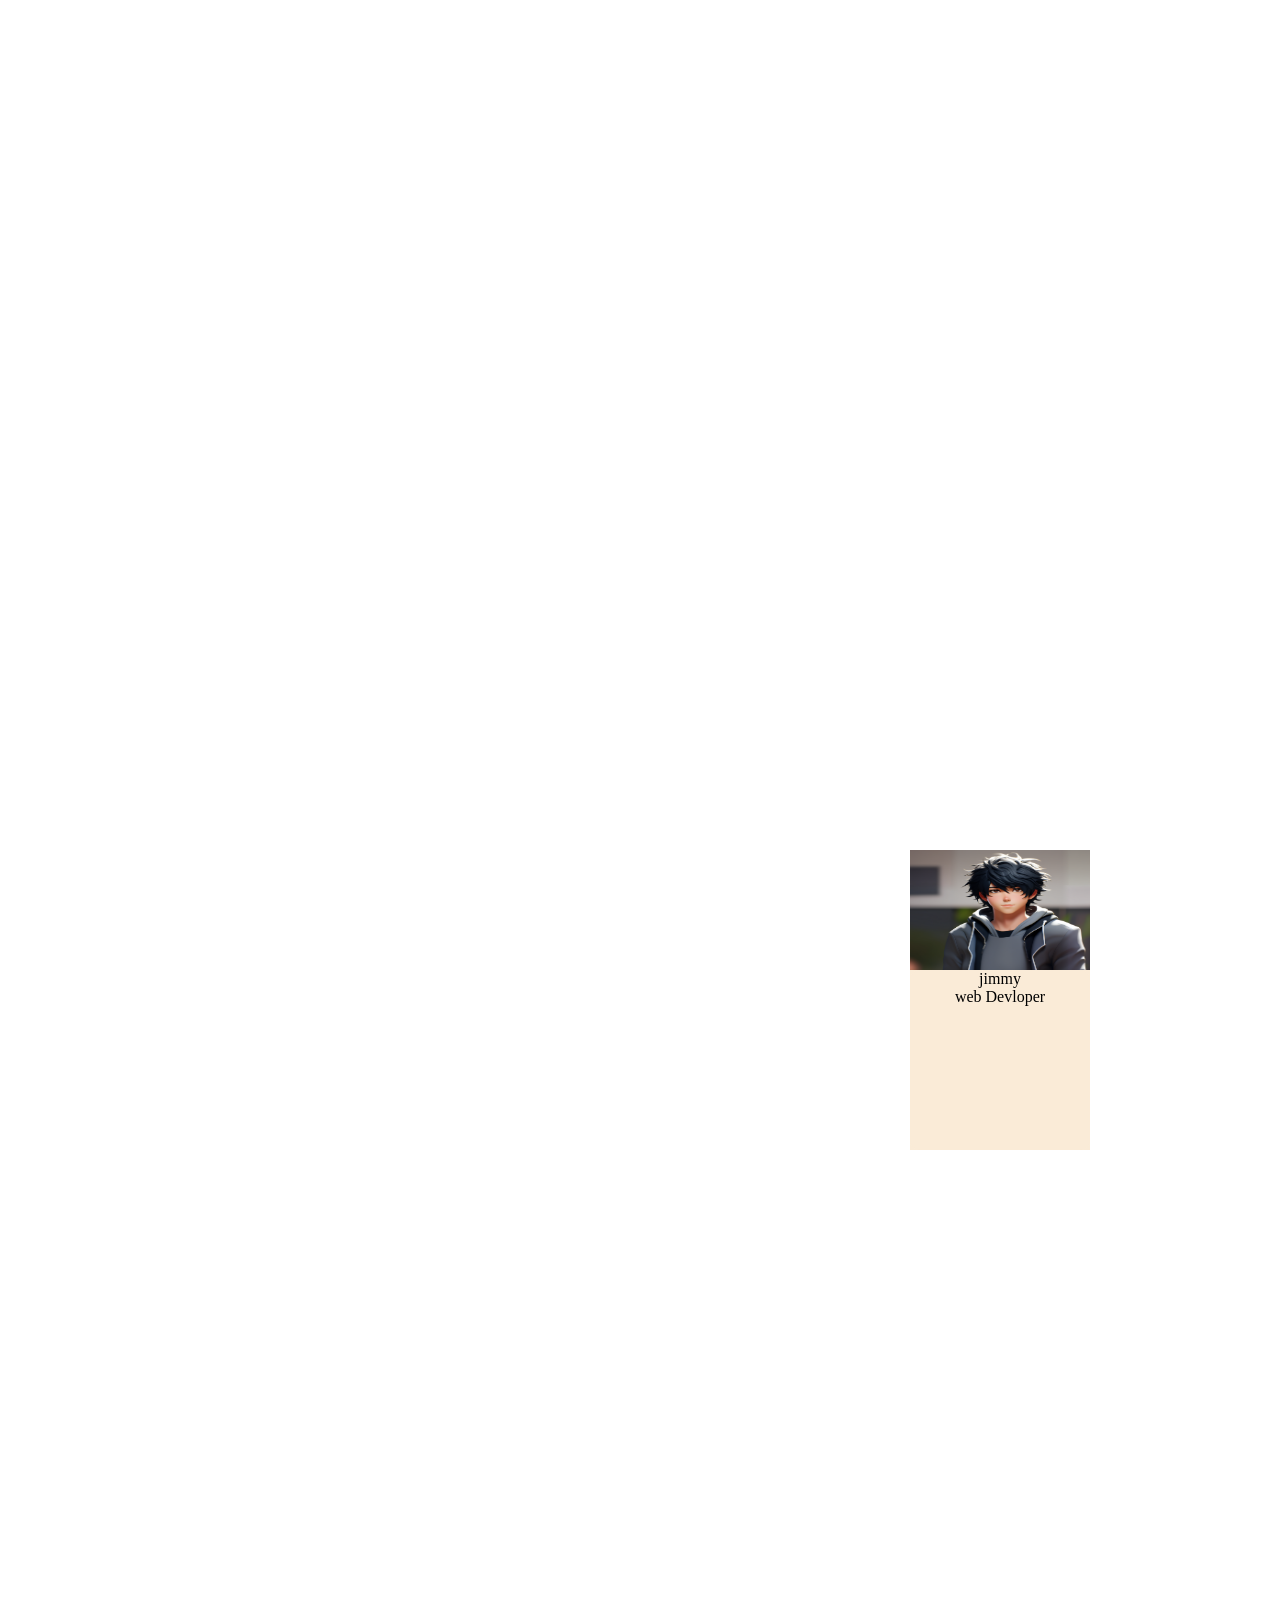
==== index.html @ 1b84fc2c "new idea" ====
<!DOCTYPE html>
<html lang="en">
<head>
    <meta charset="UTF-8">
    <meta name="viewport" content="width=device-width, initial-scale=1.0">
    <link rel="stylesheet" href="style.css">

    <title>Document</title>
</head>
<body>
    <div class="card">
        <div class="image">
            <img src="animePHOTO.png" alt="myPHOTO" class="my">
        </div>
        <div class="detail">
            <p>jimmy</p>
            <p>web Devloper</p>
        </div>
    </div>

</body>
</html>
---- style.css ----
*{
    margin: 0;
    padding: 0;
    box-sizing: border-box;

}

body{
    height: 2000px;
    width: 2000px;
    position: relative;
    display: flex;
    justify-content: center;
    align-items: center;
}

.card{
    height: 300px;
    width: 180px;
    background-color: antiquewhite;
}

.image{
margin: 0px;
padding: 0px;
height: 120px;
width: 180px;

}

.my{
    height: 120px;
    width: 180px;
    margin: 0px;
    
}


.detail{
    z-index: 1;
    background-color: antiquewhite;
    width: 180px;
    height: 180px;
    display: flex;
    flex-direction: column;
    align-items: center;
    border-radius: 10px;
    
}
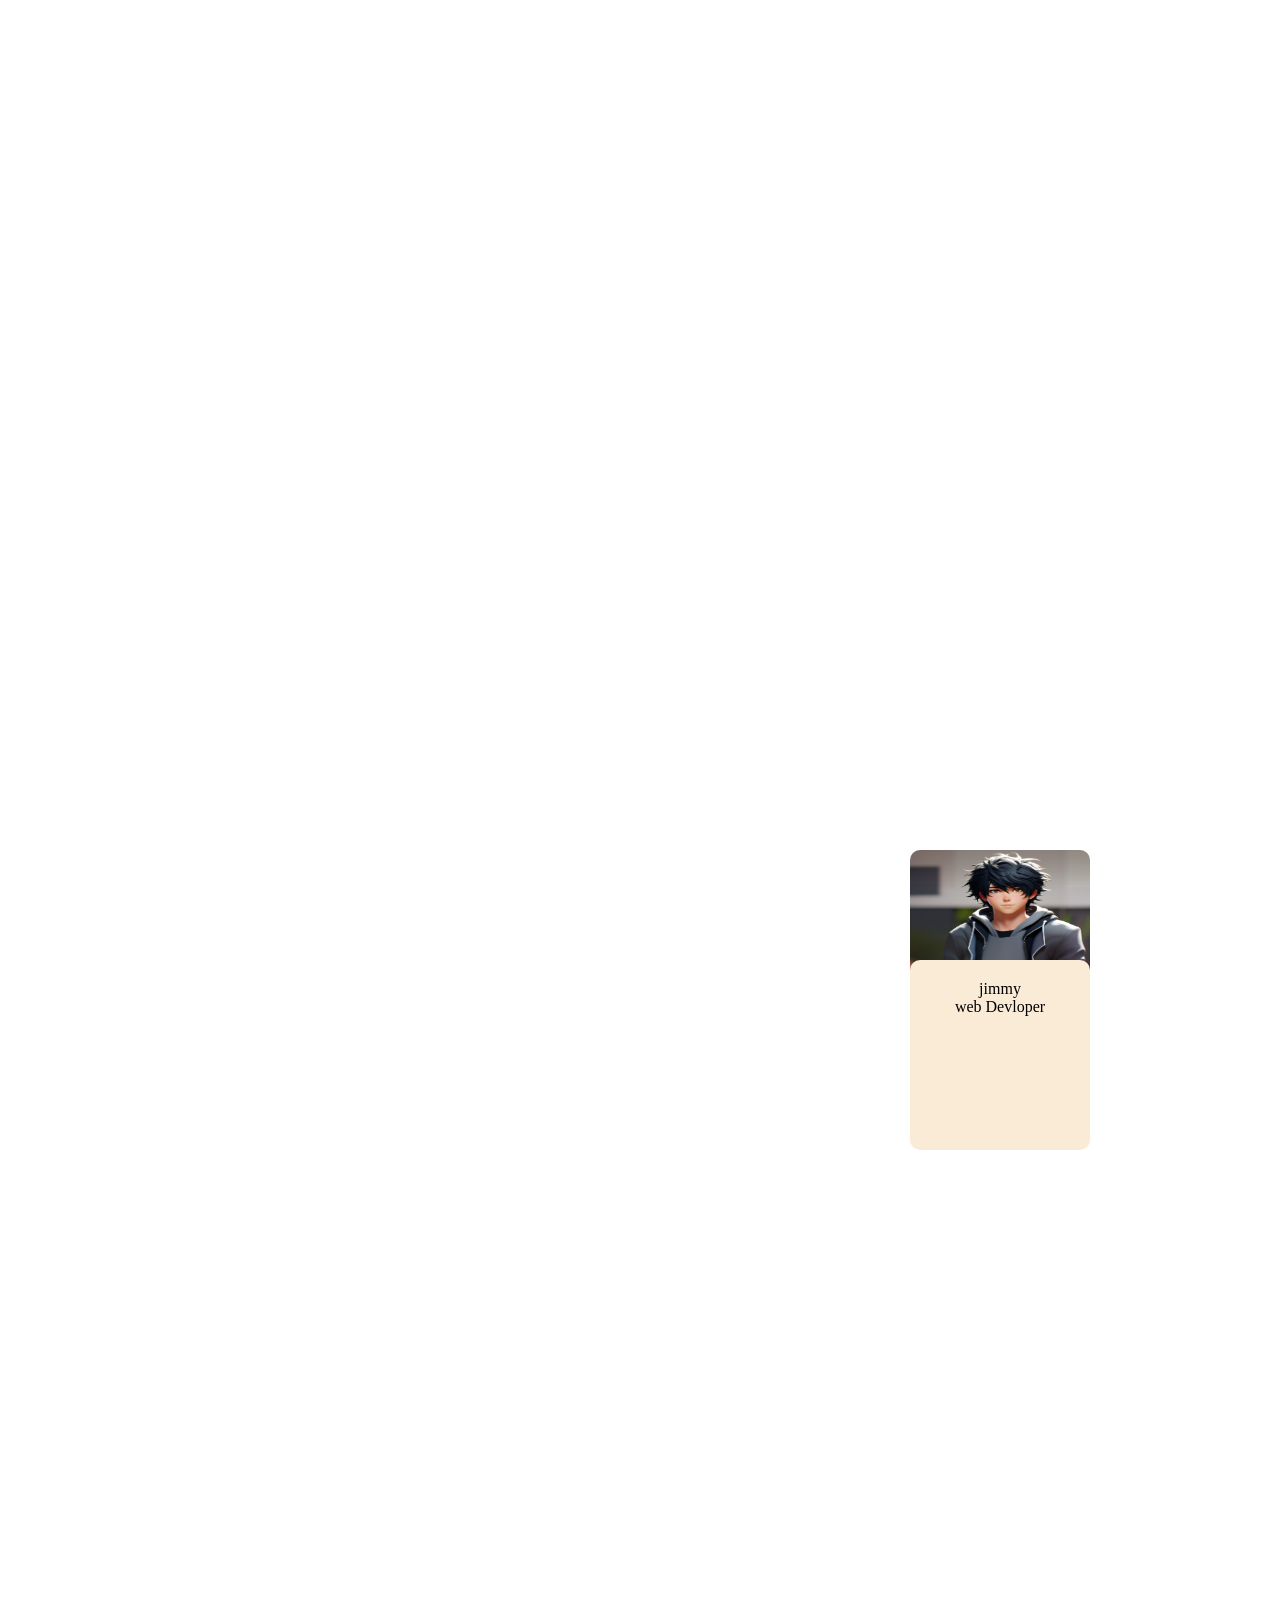
==== commit 64d6d2b4: "item sorted" ====
--- a/index.html
+++ b/index.html
@@ -8,14 +8,17 @@
     <title>Document</title>
 </head>
 <body>
-    <div class="card">
+    <div class="card"> 
+
         <div class="image">
             <img src="animePHOTO.png" alt="myPHOTO" class="my">
         </div>
+
         <div class="detail">
             <p>jimmy</p>
             <p>web Devloper</p>
         </div>
+        
     </div>
 
 </body>
--- a/style.css
+++ b/style.css
@@ -17,7 +17,10 @@
 .card{
     height: 300px;
     width: 180px;
+    display: flex;
+    flex-direction: column;
     background-color: antiquewhite;
+    border-radius: 10px;   
 }
 
 .image{
@@ -25,19 +28,19 @@
 padding: 0px;
 height: 120px;
 width: 180px;
-
+border-radius: 10px;                                        
 }
 
 .my{
     height: 120px;
     width: 180px;
     margin: 0px;
-    
+    border-radius: 10px 10px 0px 0px;
 }
 
 
 .detail{
-    z-index: 1;
+    
     background-color: antiquewhite;
     width: 180px;
     height: 180px;
@@ -45,5 +48,9 @@
     flex-direction: column;
     align-items: center;
     border-radius: 10px;
-    
+    position: absolute;
+    margin: 110px 0px;
+    padding-top: 20px;
+    box-shadow:black;
+
 }
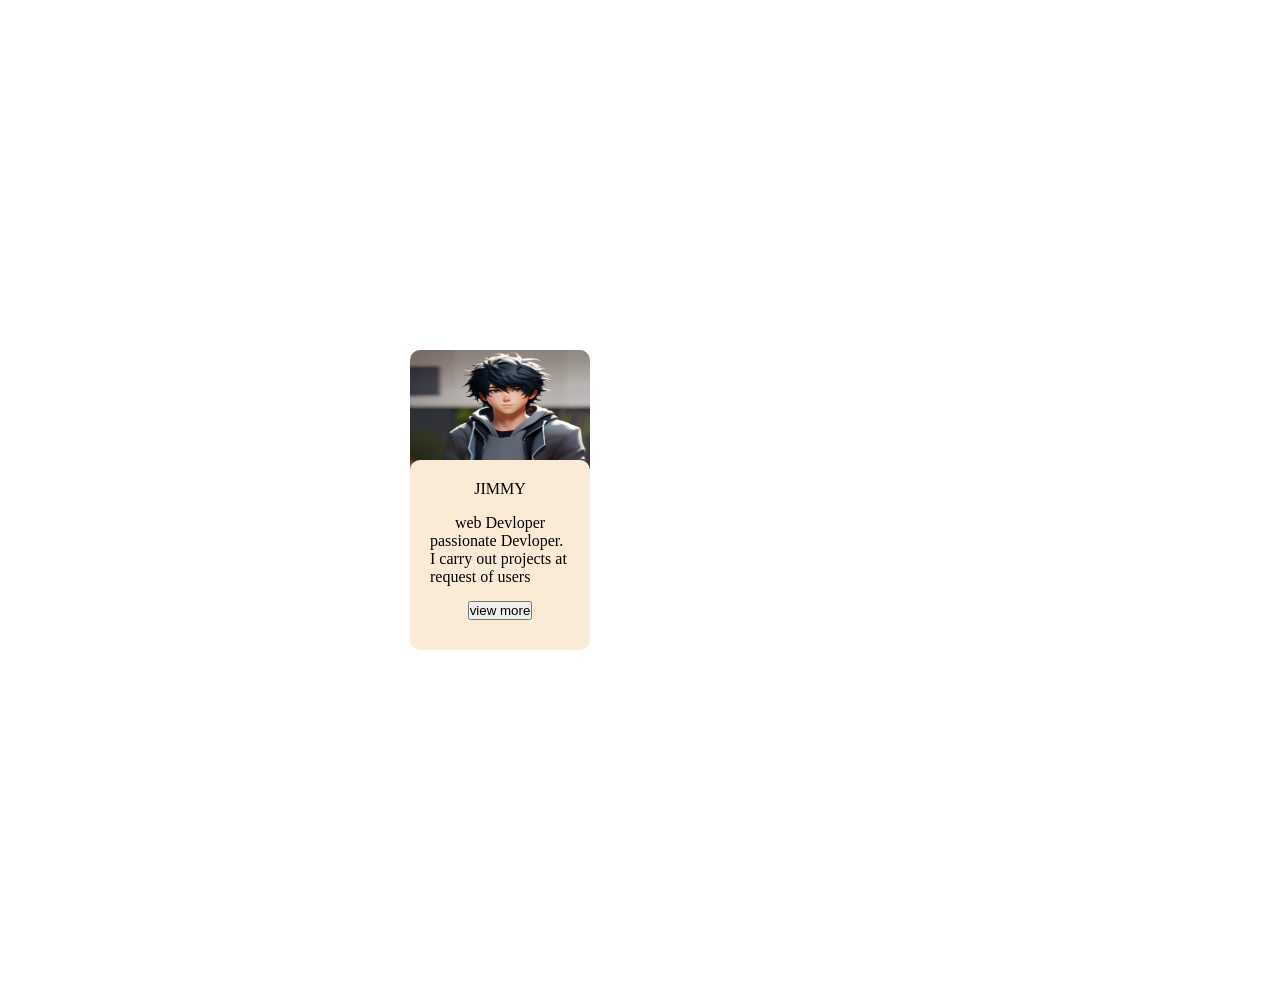
==== commit f7e9104c: "item shorted" ====
--- a/index.html
+++ b/index.html
@@ -9,16 +9,28 @@
 </head>
 <body>
     <div class="card"> 
-
+        
         <div class="image">
             <img src="animePHOTO.png" alt="myPHOTO" class="my">
         </div>
 
         <div class="detail">
-            <p>jimmy</p>
-            <p>web Devloper</p>
+
+            <div class="name">
+            <p>JIMMY</p>
+            
+            </div>
+
+            <div class="web"> 
+                <p>web Devloper</p>       
+            <p>passionate Devloper. I carry out projects at request of users</p>
+            </div>
+
+            <div class="but">
+                <button class="more">view more</button>
+            </div>
         </div>
-        
+
     </div>
 
 </body>
--- a/style.css
+++ b/style.css
@@ -6,8 +6,8 @@
 }
 
 body{
-    height: 2000px;
-    width: 2000px;
+    height: 1000px;
+    width: 1000px;
     position: relative;
     display: flex;
     justify-content: center;
@@ -47,10 +47,27 @@
     display: flex;
     flex-direction: column;
     align-items: center;
+    justify-content: space-between;
     border-radius: 10px;
     position: absolute;
     margin: 110px 0px;
-    padding-top: 20px;
+    padding: 20px;
     box-shadow:black;
+    
+}
 
+.name{
+    display: flex;
+    flex-direction: column;
+    justify-content: center ;
+    align-items: center;
+
+
+}
+
+.web{
+    display: flex;
+    flex-direction: column;
+    justify-content: center ;
+    align-items: center;     
 }
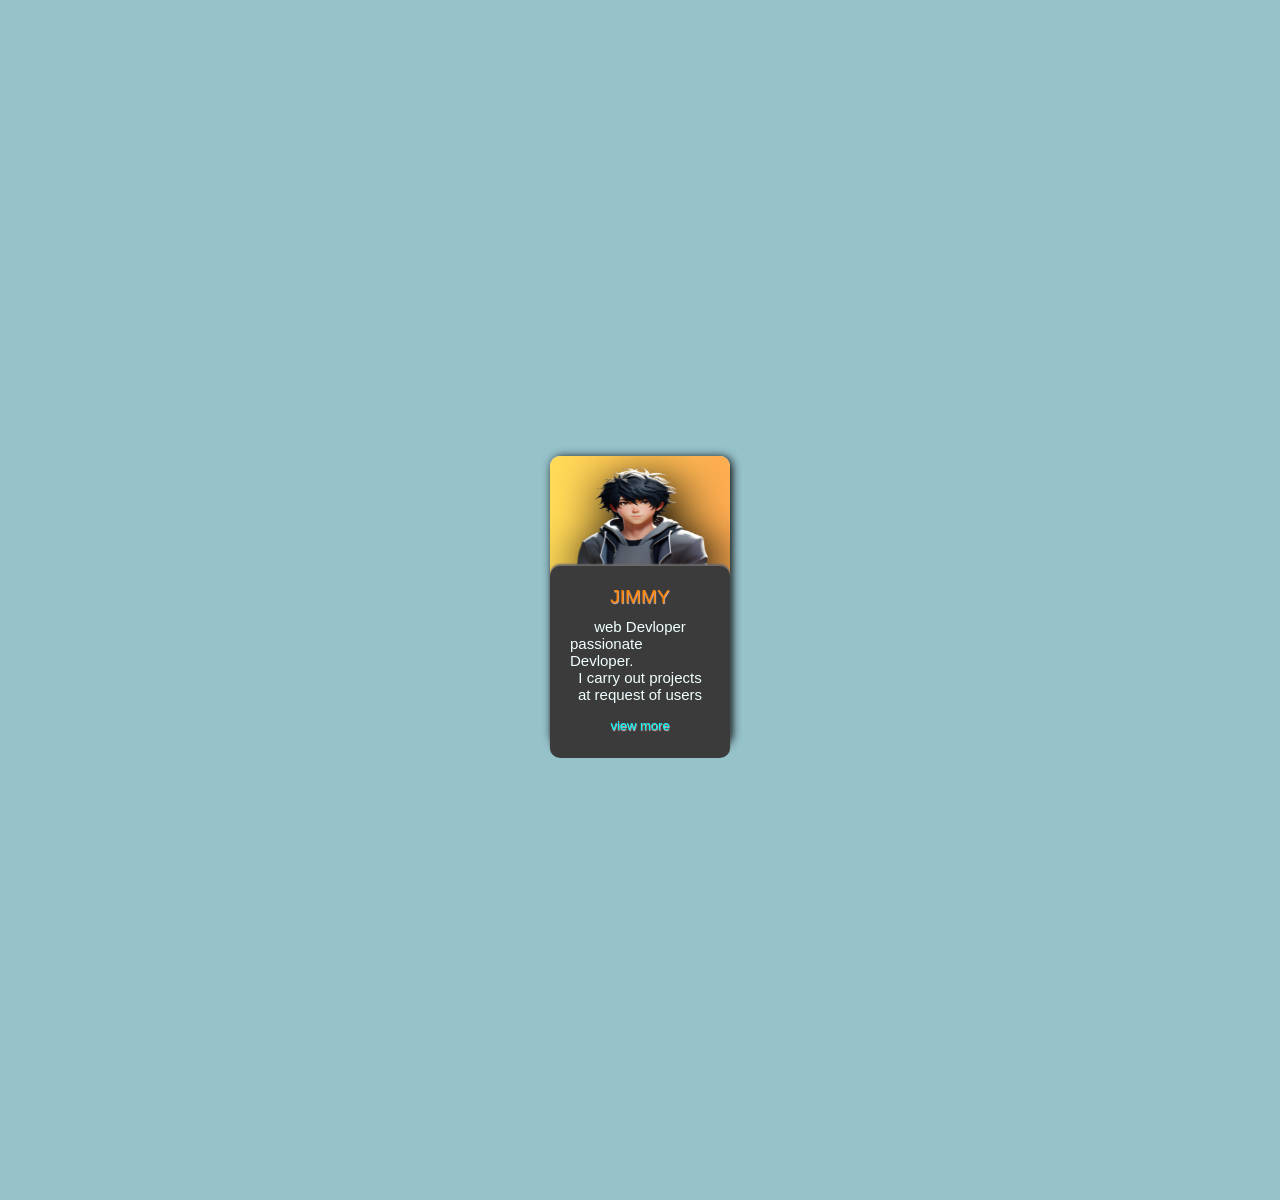
==== commit 0c352ee0: "completed !!!!" ====
--- a/index.html
+++ b/index.html
@@ -11,7 +11,7 @@
     <div class="card"> 
         
         <div class="image">
-            <img src="animePHOTO.png" alt="myPHOTO" class="my">
+            <img src="animePHOTO.jpg" alt="myPHOTO" class="my">
         </div>
 
         <div class="detail">
@@ -23,7 +23,9 @@
 
             <div class="web"> 
                 <p>web Devloper</p>       
-            <p>passionate Devloper. I carry out projects at request of users</p>
+            <p>passionate Devloper. </p>
+            <p>I carry  out projects </p>
+            <p>at request of users</p>
             </div>
 
             <div class="but">
--- a/style.css
+++ b/style.css
@@ -1,26 +1,33 @@
+
+
+
 *{
     margin: 0;
     padding: 0;
     box-sizing: border-box;
-
+    font-family: Impact, Haettenschweiler, 'Arial Narrow Bold', sans-serif;
 }
 
 body{
-    height: 1000px;
-    width: 1000px;
-    position: relative;
-    display: flex;
+    height: 1200px;
+    width: auto;
+    display:flex;
+    justify-items: center;
     justify-content: center;
     align-items: center;
+    align-content: center;
+    background-color: rgb(150, 194, 202);
 }
 
 .card{
-    height: 300px;
+    height: 288px;
     width: 180px;
     display: flex;
-    flex-direction: column;
-    background-color: antiquewhite;
-    border-radius: 10px;   
+    flex-direction: column; 
+    border-radius: 10px;
+    background-color: aliceblue;
+    box-shadow: 2px 1px 10px rgb(0, 0, 0);
+    
 }
 
 .image{
@@ -41,9 +48,9 @@
 
 .detail{
     
-    background-color: antiquewhite;
+    
     width: 180px;
-    height: 180px;
+    height: auto;
     display: flex;
     flex-direction: column;
     align-items: center;
@@ -52,8 +59,9 @@
     position: absolute;
     margin: 110px 0px;
     padding: 20px;
-    box-shadow:black;
-    
+    box-shadow:  0px -2px 2px rgb(108, 105, 105);
+    background-color: rgb(60, 59, 59); 
+    overflow: hidden;    
 }
 
 .name{
@@ -61,13 +69,45 @@
     flex-direction: column;
     justify-content: center ;
     align-items: center;
+    font-size: larger;
+    padding-top: 0px;
+    color: rgb(255, 132, 0);
+    text-shadow: 0.5px 0.5px 1px rgb(226, 199, 199);
+   
+}
 
+.web{
+
+    display: flex;
+    flex-direction: column;
+    justify-content: center ;
+    align-items: center;  
+    font-size: 15px;   
+    padding-top: 10px;
+    color: azure;
+}
+
+
+.more{
+    font-size: small;
+    background: none;
+    border: 0px;
+    padding-top: 15px;
+    padding-bottom: 5px;
+    color:aqua;
+    text-shadow: 0.5px 0.5px 1px rgb(226, 199, 199);
 
 }
 
-.web{
-    display: flex;
-    flex-direction: column;
-    justify-content: center ;
-    align-items: center;     
+.more:hover{
+
+    color:aquamarine;
+    font-size: medium;
+
+}
+
+.name:hover{
+
+    text-decoration: underline;
+    font-size: 20px;
 }
